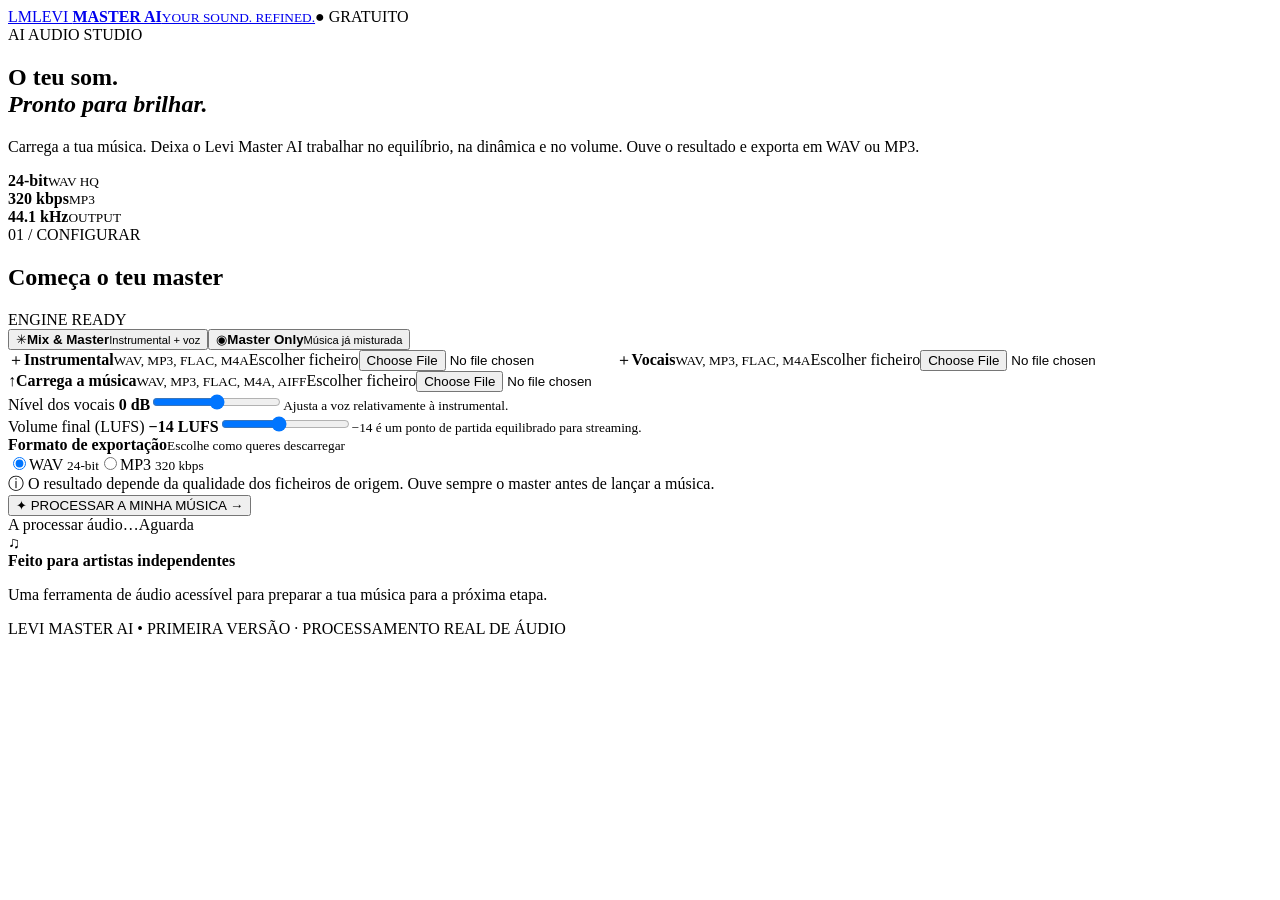
==== Static/index.html @ 2dea00ab "Rename index.html to Static/index.html" ====
<!doctype html>
<html lang="pt">
<head>
<meta charset="utf-8"><meta name="viewport" content="width=device-width,initial-scale=1">
<meta name="theme-color" content="#10111b"><meta name="description" content="Levi Master AI — mistura e mastering de áudio online.">
<link rel="manifest" href="/static/manifest.json"><link rel="stylesheet" href="/static/style.css">
<title>Levi Master AI — Studio</title>
</head>
<body>
<header class="top"><a class="brand" href="#"><span class="logo">LM</span><span>LEVI <b>MASTER AI</b><small>YOUR SOUND. REFINED.</small></span></a><span class="free">● GRATUITO</span></header>
<main>
<section class="hero"><div class="eyebrow"><span></span> AI AUDIO STUDIO</div><h1>O teu som.<br><em>Pronto para brilhar.</em></h1><p>Carrega a tua música. Deixa o Levi Master AI trabalhar no equilíbrio, na dinâmica e no volume. Ouve o resultado e exporta em WAV ou MP3.</p>
<div class="meters"><div><strong>24-bit</strong><small>WAV HQ</small></div><div><strong>320 kbps</strong><small>MP3</small></div><div><strong>44.1 kHz</strong><small>OUTPUT</small></div></div></section>
<section class="studio">
<div class="section-title"><div><span class="step">01 / CONFIGURAR</span><h2>Começa o teu master</h2></div><span class="status"><i></i> ENGINE READY</span></div>
<div class="modes"><button class="mode active" data-mode="mix"><span>✳</span><b>Mix & Master</b><small>Instrumental + voz</small></button><button class="mode" data-mode="master"><span>◉</span><b>Master Only</b><small>Música já misturada</small></button></div>
<form id="form">
<div id="mixFields" class="upload-grid">
<label class="drop" for="instrumental"><span class="upload-icon">＋</span><b>Instrumental</b><small>WAV, MP3, FLAC, M4A</small><span class="filename" id="instName">Escolher ficheiro</span><input id="instrumental" name="instrumental" type="file" accept="audio/*"></label>
<label class="drop" for="vocals"><span class="upload-icon">＋</span><b>Vocais</b><small>WAV, MP3, FLAC, M4A</small><span class="filename" id="voxName">Escolher ficheiro</span><input id="vocals" name="vocals" type="file" accept="audio/*"></label>
</div>
<div id="masterFields" class="upload-grid hidden"><label class="drop single" for="track"><span class="upload-icon">↑</span><b>Carrega a música</b><small>WAV, MP3, FLAC, M4A, AIFF</small><span class="filename" id="trackName">Escolher ficheiro</span><input id="track" name="track" type="file" accept="audio/*"></label></div>
<div class="controls"><div class="control"><label for="vocalGain">Nível dos vocais <strong id="gainValue">0 dB</strong></label><input id="vocalGain" type="range" min="-12" max="12" value="0" step="1"><small>Ajusta a voz relativamente à instrumental.</small></div><div class="control"><label for="lufs">Volume final (LUFS) <strong id="lufsValue">−14 LUFS</strong></label><input id="lufs" type="range" min="-18" max="-9" value="-14" step="1"><small>−14 é um ponto de partida equilibrado para streaming.</small></div></div>
<div class="format"><div><b>Formato de exportação</b><small>Escolhe como queres descarregar</small></div><div class="format-options"><label><input type="radio" name="format" value="wav" checked><span>WAV <small>24-bit</small></span></label><label><input type="radio" name="format" value="mp3"><span>MP3 <small>320 kbps</small></span></label></div></div>
<div class="notice">ⓘ O resultado depende da qualidade dos ficheiros de origem. Ouve sempre o master antes de lançar a música.</div>
<button id="submit" class="submit" type="submit"><span>✦</span> PROCESSAR A MINHA MÚSICA <b>→</b></button>
<div id="progressWrap" class="progress-wrap hidden"><div class="progress-head"><span id="progressText">A processar áudio…</span><span id="progressPct">Aguarda</span></div><div class="progress"><span></span></div></div>
<div id="result" class="result hidden"></div><div id="error" class="error hidden"></div>
</form>
</section>
<section class="bottom"><div class="bottom-icon">♫</div><div><b>Feito para artistas independentes</b><p>Uma ferramenta de áudio acessível para preparar a tua música para a próxima etapa.</p></div></section>
<footer>LEVI MASTER AI <span>•</span> PRIMEIRA VERSÃO · PROCESSAMENTO REAL DE ÁUDIO</footer>
</main><script src="/static/app.js"></script>
</body></html>
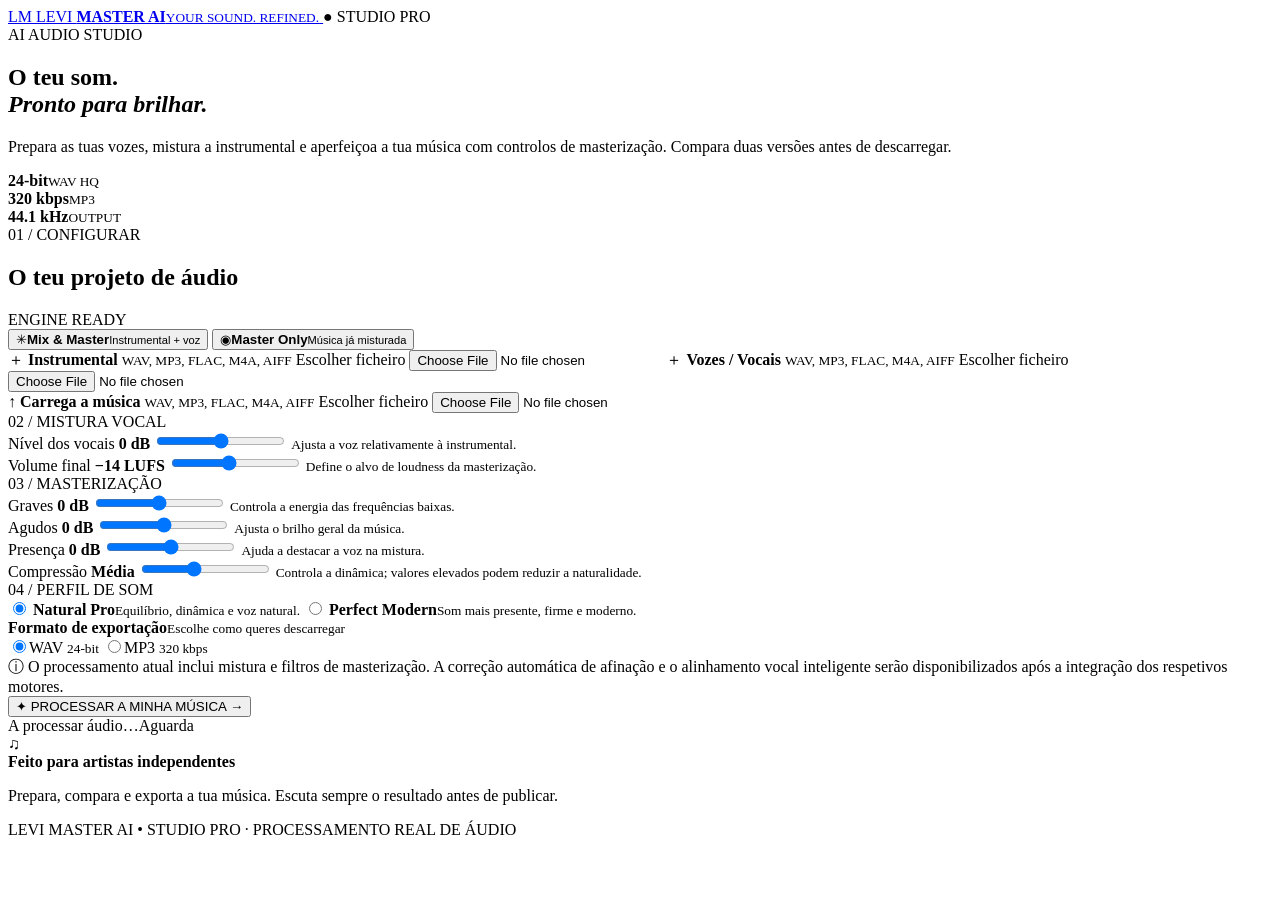
==== commit e2452765: "Update index.html" ====
--- a/Static/index.html
+++ b/Static/index.html
@@ -1,34 +1,168 @@
+
 <!doctype html>
 <html lang="pt">
 <head>
-<meta charset="utf-8"><meta name="viewport" content="width=device-width,initial-scale=1">
-<meta name="theme-color" content="#10111b"><meta name="description" content="Levi Master AI — mistura e mastering de áudio online.">
-<link rel="manifest" href="/static/manifest.json"><link rel="stylesheet" href="/static/style.css">
-<title>Levi Master AI — Studio</title>
+  <meta charset="utf-8">
+  <meta name="viewport" content="width=device-width,initial-scale=1">
+  <meta name="theme-color" content="#10111b">
+  <meta name="description" content="Levi Master AI Studio Pro — mistura e masterização de áudio online.">
+  <link rel="manifest" href="/static/manifest.json">
+  <link rel="stylesheet" href="/static/style.css">
+  <title>Levi Master AI — Studio Pro</title>
 </head>
 <body>
-<header class="top"><a class="brand" href="#"><span class="logo">LM</span><span>LEVI <b>MASTER AI</b><small>YOUR SOUND. REFINED.</small></span></a><span class="free">● GRATUITO</span></header>
+<header class="top">
+  <a class="brand" href="/">
+    <span class="logo">LM</span>
+    <span>LEVI <b>MASTER AI</b><small>YOUR SOUND. REFINED.</small></span>
+  </a>
+  <span class="free">● STUDIO PRO</span>
+</header>
+
 <main>
-<section class="hero"><div class="eyebrow"><span></span> AI AUDIO STUDIO</div><h1>O teu som.<br><em>Pronto para brilhar.</em></h1><p>Carrega a tua música. Deixa o Levi Master AI trabalhar no equilíbrio, na dinâmica e no volume. Ouve o resultado e exporta em WAV ou MP3.</p>
-<div class="meters"><div><strong>24-bit</strong><small>WAV HQ</small></div><div><strong>320 kbps</strong><small>MP3</small></div><div><strong>44.1 kHz</strong><small>OUTPUT</small></div></div></section>
-<section class="studio">
-<div class="section-title"><div><span class="step">01 / CONFIGURAR</span><h2>Começa o teu master</h2></div><span class="status"><i></i> ENGINE READY</span></div>
-<div class="modes"><button class="mode active" data-mode="mix"><span>✳</span><b>Mix & Master</b><small>Instrumental + voz</small></button><button class="mode" data-mode="master"><span>◉</span><b>Master Only</b><small>Música já misturada</small></button></div>
-<form id="form">
-<div id="mixFields" class="upload-grid">
-<label class="drop" for="instrumental"><span class="upload-icon">＋</span><b>Instrumental</b><small>WAV, MP3, FLAC, M4A</small><span class="filename" id="instName">Escolher ficheiro</span><input id="instrumental" name="instrumental" type="file" accept="audio/*"></label>
-<label class="drop" for="vocals"><span class="upload-icon">＋</span><b>Vocais</b><small>WAV, MP3, FLAC, M4A</small><span class="filename" id="voxName">Escolher ficheiro</span><input id="vocals" name="vocals" type="file" accept="audio/*"></label>
-</div>
-<div id="masterFields" class="upload-grid hidden"><label class="drop single" for="track"><span class="upload-icon">↑</span><b>Carrega a música</b><small>WAV, MP3, FLAC, M4A, AIFF</small><span class="filename" id="trackName">Escolher ficheiro</span><input id="track" name="track" type="file" accept="audio/*"></label></div>
-<div class="controls"><div class="control"><label for="vocalGain">Nível dos vocais <strong id="gainValue">0 dB</strong></label><input id="vocalGain" type="range" min="-12" max="12" value="0" step="1"><small>Ajusta a voz relativamente à instrumental.</small></div><div class="control"><label for="lufs">Volume final (LUFS) <strong id="lufsValue">−14 LUFS</strong></label><input id="lufs" type="range" min="-18" max="-9" value="-14" step="1"><small>−14 é um ponto de partida equilibrado para streaming.</small></div></div>
-<div class="format"><div><b>Formato de exportação</b><small>Escolhe como queres descarregar</small></div><div class="format-options"><label><input type="radio" name="format" value="wav" checked><span>WAV <small>24-bit</small></span></label><label><input type="radio" name="format" value="mp3"><span>MP3 <small>320 kbps</small></span></label></div></div>
-<div class="notice">ⓘ O resultado depende da qualidade dos ficheiros de origem. Ouve sempre o master antes de lançar a música.</div>
-<button id="submit" class="submit" type="submit"><span>✦</span> PROCESSAR A MINHA MÚSICA <b>→</b></button>
-<div id="progressWrap" class="progress-wrap hidden"><div class="progress-head"><span id="progressText">A processar áudio…</span><span id="progressPct">Aguarda</span></div><div class="progress"><span></span></div></div>
-<div id="result" class="result hidden"></div><div id="error" class="error hidden"></div>
-</form>
-</section>
-<section class="bottom"><div class="bottom-icon">♫</div><div><b>Feito para artistas independentes</b><p>Uma ferramenta de áudio acessível para preparar a tua música para a próxima etapa.</p></div></section>
-<footer>LEVI MASTER AI <span>•</span> PRIMEIRA VERSÃO · PROCESSAMENTO REAL DE ÁUDIO</footer>
-</main><script src="/static/app.js"></script>
-</body></html>
+  <section class="hero">
+    <div class="eyebrow"><span></span> AI AUDIO STUDIO</div>
+    <h1>O teu som.<br><em>Pronto para brilhar.</em></h1>
+    <p>Prepara as tuas vozes, mistura a instrumental e aperfeiçoa a tua música com controlos de masterização. Compara duas versões antes de descarregar.</p>
+    <div class="meters">
+      <div><strong>24-bit</strong><small>WAV HQ</small></div>
+      <div><strong>320 kbps</strong><small>MP3</small></div>
+      <div><strong>44.1 kHz</strong><small>OUTPUT</small></div>
+    </div>
+  </section>
+
+  <section class="studio">
+    <div class="section-title">
+      <div>
+        <span class="step">01 / CONFIGURAR</span>
+        <h2>O teu projeto de áudio</h2>
+      </div>
+      <span class="status"><i></i> ENGINE READY</span>
+    </div>
+
+    <div class="modes">
+      <button type="button" class="mode active" data-mode="mix">
+        <span>✳</span><b>Mix & Master</b><small>Instrumental + voz</small>
+      </button>
+      <button type="button" class="mode" data-mode="master">
+        <span>◉</span><b>Master Only</b><small>Música já misturada</small>
+      </button>
+    </div>
+
+    <form id="form">
+      <div id="mixFields" class="upload-grid">
+        <label class="drop" for="instrumental">
+          <span class="upload-icon">＋</span>
+          <b>Instrumental</b>
+          <small>WAV, MP3, FLAC, M4A, AIFF</small>
+          <span class="filename" id="instName">Escolher ficheiro</span>
+          <input id="instrumental" name="instrumental" type="file" accept="audio/*">
+        </label>
+        <label class="drop" for="vocals">
+          <span class="upload-icon">＋</span>
+          <b>Vozes / Vocais</b>
+          <small>WAV, MP3, FLAC, M4A, AIFF</small>
+          <span class="filename" id="voxName">Escolher ficheiro</span>
+          <input id="vocals" name="vocals" type="file" accept="audio/*">
+        </label>
+      </div>
+
+      <div id="masterFields" class="upload-grid hidden">
+        <label class="drop single" for="track">
+          <span class="upload-icon">↑</span>
+          <b>Carrega a música</b>
+          <small>WAV, MP3, FLAC, M4A, AIFF</small>
+          <span class="filename" id="trackName">Escolher ficheiro</span>
+          <input id="track" name="track" type="file" accept="audio/*">
+        </label>
+      </div>
+
+      <div class="subheading">02 / MISTURA VOCAL</div>
+      <div class="controls">
+        <div class="control">
+          <label for="vocalGain">Nível dos vocais <strong id="gainValue">0 dB</strong></label>
+          <input id="vocalGain" name="vocal_gain" type="range" min="-12" max="12" value="0" step="1">
+          <small>Ajusta a voz relativamente à instrumental.</small>
+        </div>
+        <div class="control">
+          <label for="lufs">Volume final <strong id="lufsValue">−14 LUFS</strong></label>
+          <input id="lufs" name="target_lufs" type="range" min="-18" max="-9" value="-14" step="1">
+          <small>Define o alvo de loudness da masterização.</small>
+        </div>
+      </div>
+
+      <div class="subheading">03 / MASTERIZAÇÃO</div>
+      <div class="controls">
+        <div class="control">
+          <label for="bass">Graves <strong id="bassValue">0 dB</strong></label>
+          <input id="bass" name="bass" type="range" min="-6" max="6" value="0" step="1">
+          <small>Controla a energia das frequências baixas.</small>
+        </div>
+        <div class="control">
+          <label for="treble">Agudos <strong id="trebleValue">0 dB</strong></label>
+          <input id="treble" name="treble" type="range" min="-6" max="6" value="0" step="1">
+          <small>Ajusta o brilho geral da música.</small>
+        </div>
+        <div class="control">
+          <label for="presence">Presença <strong id="presenceValue">0 dB</strong></label>
+          <input id="presence" name="presence" type="range" min="-6" max="6" value="0" step="1">
+          <small>Ajuda a destacar a voz na mistura.</small>
+        </div>
+        <div class="control">
+          <label for="compression">Compressão <strong id="compressionValue">Média</strong></label>
+          <input id="compression" name="compression" type="range" min="0" max="10" value="4" step="1">
+          <small>Controla a dinâmica; valores elevados podem reduzir a naturalidade.</small>
+        </div>
+      </div>
+
+      <div class="subheading">04 / PERFIL DE SOM</div>
+      <div class="profiles">
+        <label class="profile-option">
+          <input type="radio" name="profile" value="natural" checked>
+          <span><b>Natural Pro</b><small>Equilíbrio, dinâmica e voz natural.</small></span>
+        </label>
+        <label class="profile-option">
+          <input type="radio" name="profile" value="modern">
+          <span><b>Perfect Modern</b><small>Som mais presente, firme e moderno.</small></span>
+        </label>
+      </div>
+
+      <div class="format">
+        <div><b>Formato de exportação</b><small>Escolhe como queres descarregar</small></div>
+        <div class="format-options">
+          <label><input type="radio" name="format" value="wav" checked><span>WAV <small>24-bit</small></span></label>
+          <label><input type="radio" name="format" value="mp3"><span>MP3 <small>320 kbps</small></span></label>
+        </div>
+      </div>
+
+      <div class="notice">
+        ⓘ O processamento atual inclui mistura e filtros de masterização. A correção automática de afinação e o alinhamento vocal inteligente serão disponibilizados após a integração dos respetivos motores.
+      </div>
+
+      <button id="submit" class="submit" type="submit">
+        <span>✦</span> PROCESSAR A MINHA MÚSICA <b>→</b>
+      </button>
+
+      <div id="progressWrap" class="progress-wrap hidden">
+        <div class="progress-head"><span id="progressText">A processar áudio…</span><span id="progressPct">Aguarda</span></div>
+        <div class="progress"><span></span></div>
+      </div>
+
+      <div id="result" class="result hidden"></div>
+      <div id="error" class="error hidden"></div>
+    </form>
+  </section>
+
+  <section class="bottom">
+    <div class="bottom-icon">♫</div>
+    <div>
+      <b>Feito para artistas independentes</b>
+      <p>Prepara, compara e exporta a tua música. Escuta sempre o resultado antes de publicar.</p>
+    </div>
+  </section>
+
+  <footer>LEVI MASTER AI <span>•</span> STUDIO PRO · PROCESSAMENTO REAL DE ÁUDIO</footer>
+</main>
+<script src="/static/app.js"></script>
+</body>
+</html>
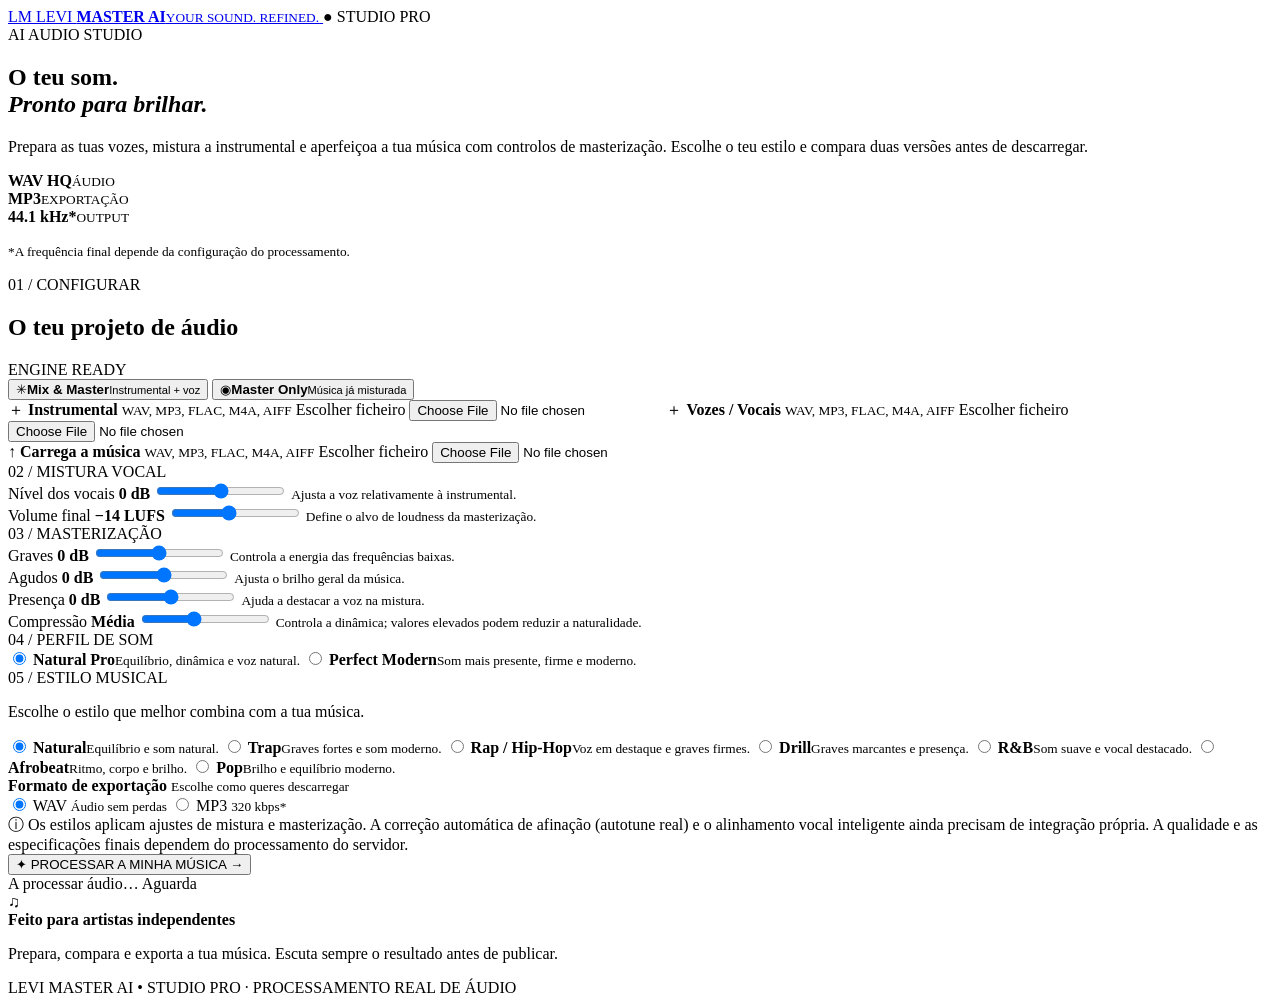
==== commit 6bf4b220: "Update text and labels in index.html" ====
--- a/Static/index.html
+++ b/Static/index.html
@@ -23,12 +23,13 @@
   <section class="hero">
     <div class="eyebrow"><span></span> AI AUDIO STUDIO</div>
     <h1>O teu som.<br><em>Pronto para brilhar.</em></h1>
-    <p>Prepara as tuas vozes, mistura a instrumental e aperfeiçoa a tua música com controlos de masterização. Compara duas versões antes de descarregar.</p>
+    <p>Prepara as tuas vozes, mistura a instrumental e aperfeiçoa a tua música com controlos de masterização. Escolhe o teu estilo e compara duas versões antes de descarregar.</p>
     <div class="meters">
-      <div><strong>24-bit</strong><small>WAV HQ</small></div>
-      <div><strong>320 kbps</strong><small>MP3</small></div>
-      <div><strong>44.1 kHz</strong><small>OUTPUT</small></div>
-    </div>
+      <div><strong>WAV HQ</strong><small>ÁUDIO</small></div>
+      <div><strong>MP3</strong><small>EXPORTAÇÃO</small></div>
+      <div><strong>44.1 kHz*</strong><small>OUTPUT</small></div>
+    </div>
+    <p><small>*A frequência final depende da configuração do processamento.</small></p>
   </section>
 
   <section class="studio">
@@ -42,7 +43,7 @@
 
     <div class="modes">
       <button type="button" class="mode active" data-mode="mix">
-        <span>✳</span><b>Mix & Master</b><small>Instrumental + voz</small>
+        <span>✳</span><b>Mix &amp; Master</b><small>Instrumental + voz</small>
       </button>
       <button type="button" class="mode" data-mode="master">
         <span>◉</span><b>Master Only</b><small>Música já misturada</small>
@@ -127,16 +128,65 @@
         </label>
       </div>
 
+      <div class="subheading">05 / ESTILO MUSICAL</div>
+      <p>Escolhe o estilo que melhor combina com a tua música.</p>
+
+      <div class="profiles">
+        <label class="profile-option">
+          <input type="radio" name="style" value="natural" checked>
+          <span><b>Natural</b><small>Equilíbrio e som natural.</small></span>
+        </label>
+
+        <label class="profile-option">
+          <input type="radio" name="style" value="trap">
+          <span><b>Trap</b><small>Graves fortes e som moderno.</small></span>
+        </label>
+
+        <label class="profile-option">
+          <input type="radio" name="style" value="rap">
+          <span><b>Rap / Hip-Hop</b><small>Voz em destaque e graves firmes.</small></span>
+        </label>
+
+        <label class="profile-option">
+          <input type="radio" name="style" value="drill">
+          <span><b>Drill</b><small>Graves marcantes e presença.</small></span>
+        </label>
+
+        <label class="profile-option">
+          <input type="radio" name="style" value="rnb">
+          <span><b>R&amp;B</b><small>Som suave e vocal destacado.</small></span>
+        </label>
+
+        <label class="profile-option">
+          <input type="radio" name="style" value="afrobeat">
+          <span><b>Afrobeat</b><small>Ritmo, corpo e brilho.</small></span>
+        </label>
+
+        <label class="profile-option">
+          <input type="radio" name="style" value="pop">
+          <span><b>Pop</b><small>Brilho e equilíbrio moderno.</small></span>
+        </label>
+      </div>
+
       <div class="format">
-        <div><b>Formato de exportação</b><small>Escolhe como queres descarregar</small></div>
+        <div>
+          <b>Formato de exportação</b>
+          <small>Escolhe como queres descarregar</small>
+        </div>
         <div class="format-options">
-          <label><input type="radio" name="format" value="wav" checked><span>WAV <small>24-bit</small></span></label>
-          <label><input type="radio" name="format" value="mp3"><span>MP3 <small>320 kbps</small></span></label>
+          <label>
+            <input type="radio" name="format" value="wav" checked>
+            <span>WAV <small>Áudio sem perdas</small></span>
+          </label>
+          <label>
+            <input type="radio" name="format" value="mp3">
+            <span>MP3 <small>320 kbps*</small></span>
+          </label>
         </div>
       </div>
 
       <div class="notice">
-        ⓘ O processamento atual inclui mistura e filtros de masterização. A correção automática de afinação e o alinhamento vocal inteligente serão disponibilizados após a integração dos respetivos motores.
+        ⓘ Os estilos aplicam ajustes de mistura e masterização. A correção automática de afinação (autotune real) e o alinhamento vocal inteligente ainda precisam de integração própria. A qualidade e as especificações finais dependem do processamento do servidor.
       </div>
 
       <button id="submit" class="submit" type="submit">
@@ -144,7 +194,10 @@
       </button>
 
       <div id="progressWrap" class="progress-wrap hidden">
-        <div class="progress-head"><span id="progressText">A processar áudio…</span><span id="progressPct">Aguarda</span></div>
+        <div class="progress-head">
+          <span id="progressText">A processar áudio…</span>
+          <span id="progressPct">Aguarda</span>
+        </div>
         <div class="progress"><span></span></div>
       </div>
 
@@ -163,6 +216,7 @@
 
   <footer>LEVI MASTER AI <span>•</span> STUDIO PRO · PROCESSAMENTO REAL DE ÁUDIO</footer>
 </main>
+
 <script src="/static/app.js"></script>
 </body>
 </html>
